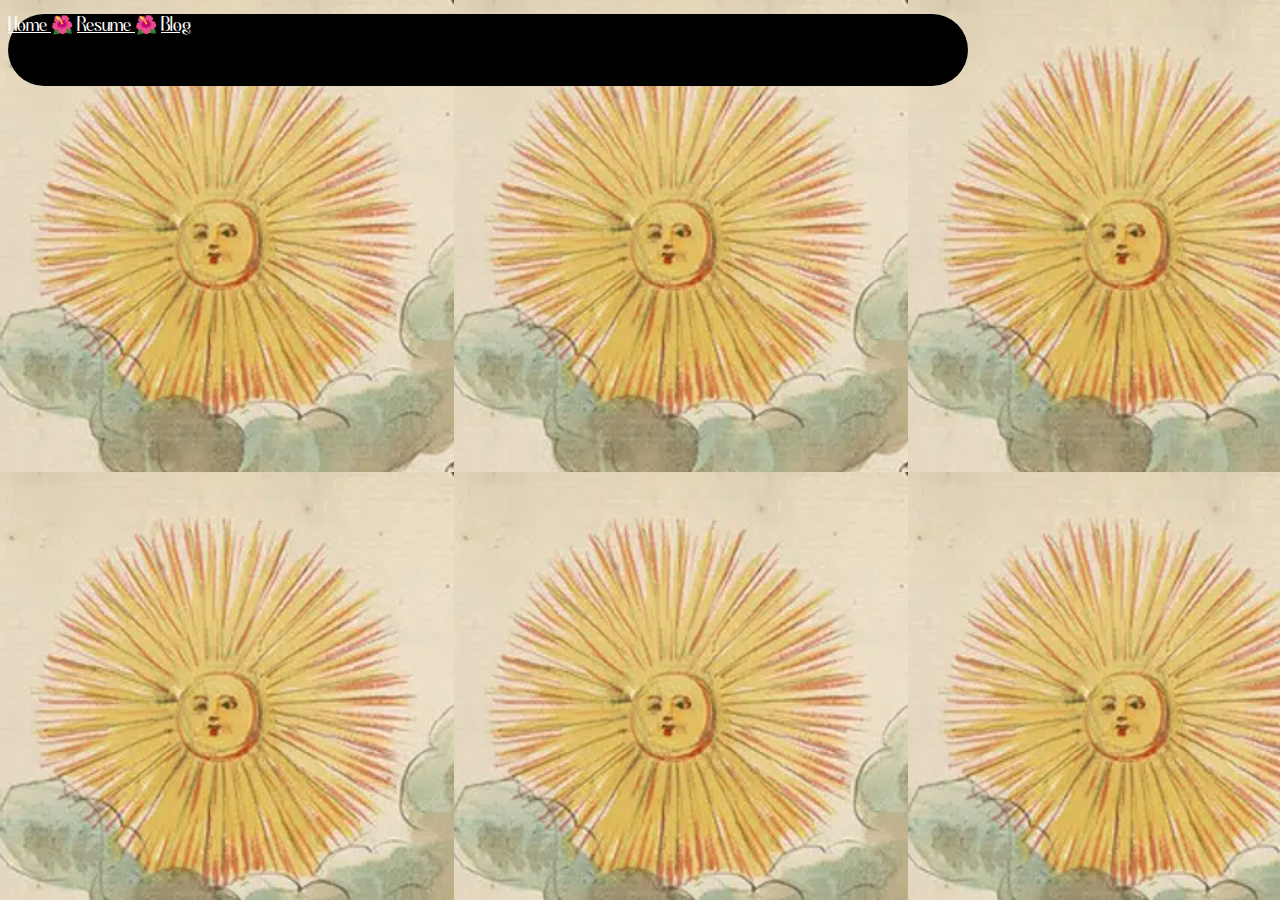
==== blog.html @ e5c40402 "images" ====
<!doctype html>
<html lang="en-US">
    <head>
        <meta charset="utf-8">
        <meta name="viewport" content="width=device-width" />
        <meta name="description" content="Data Scientist, Visual Artist, Musician"/>
        <meta name="keywords" content="Robin, Data Scientist, Visual Artist, Painter, Musician, Fiber Artist, Knitter, Crocheter, Collager"/>
        <meta name="author" content="Robin Zeng"/>
        <link rel="stylesheet" href="styles/style.css" />
        <title>ROBIN</title>
    </head>
    <body>
        <div class="top">
            <div class="nav">
                <a href="">Home </a>
                <a> &#127802; </a>
                <a href="resume"> Resume </a>
                <a> &#127802; </a>
                <a href="blog"> Blog</a>
            </div>
        </div>
    </body>
</html>
---- styles/style.css ----
@font-face {
    font-family: "Rafgins-Regular";
    src: url("Rafgins-Regular.otf") format("opentype");
}

body {
    font-family: "Rafgins-Regular";
    background-image: url('images/sun.png')
}

.head {
    display: flex;
    position: fixed;
    justify-content: center;
    height: 10vh;
}

.nav {
    margin-top: 1.5vh;
    justify-content: center;
    align-items: center;
    border-radius: 100px;
    width: 75vw;
    height: 8vh;
    background-color: black;
    font-size: large;
}

.page {
    display: flex;
    flex-wrap: wrap;
    flex-flow: row;
    height: 90vh;
}

#intro {
    font-size: 35vh;
    margin-top: 15vh;
    margin-left: 1vw;
}

#summary {
    font-size: 10vh;
    margin-left: 1vw;
}

a, a:link, a:visited {
    color: white;
}

a:hover, a:focus, a:active {
    color: white;
    text-decoration: underline;
}
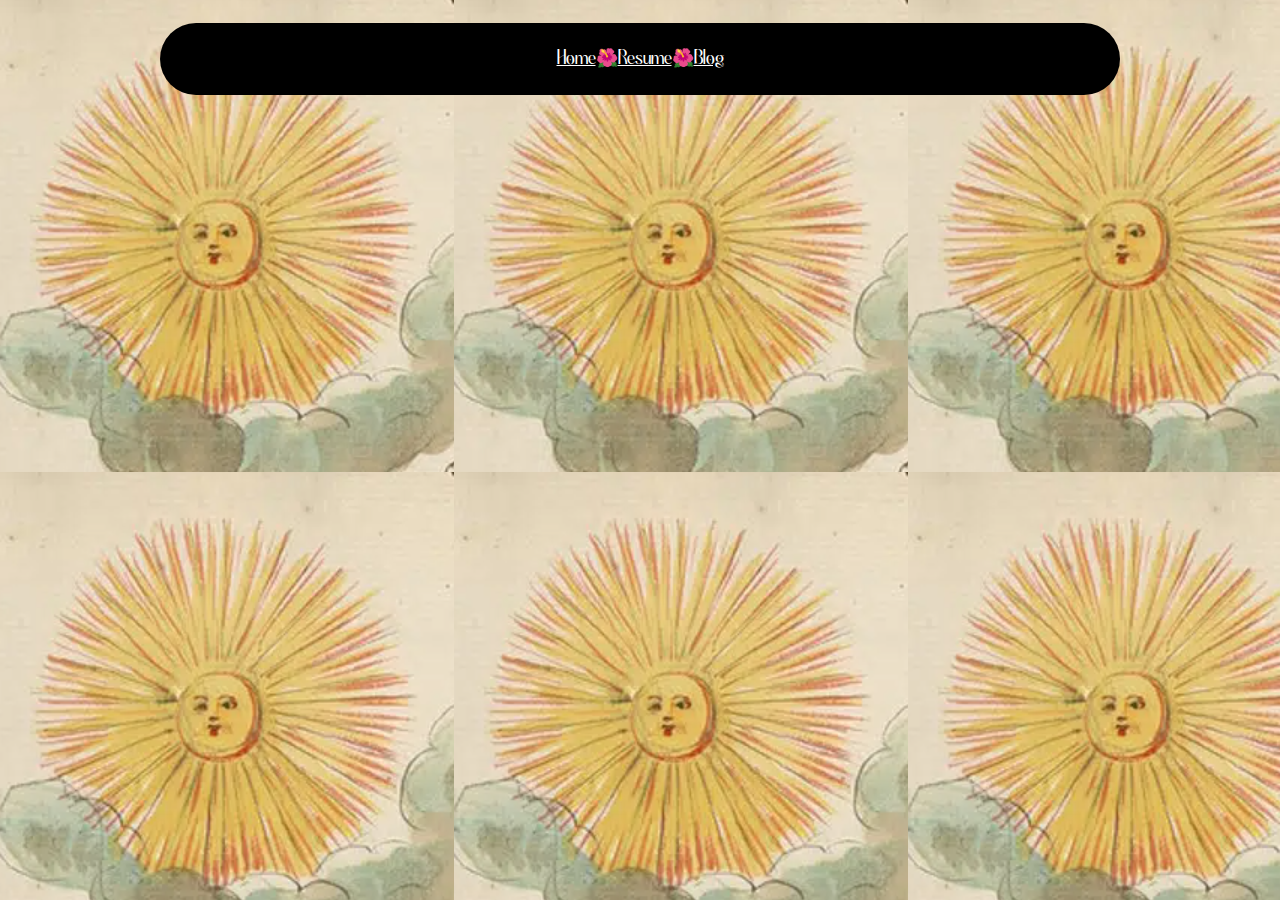
==== commit e339c9aa: "oof" ====
--- a/blog.html
+++ b/blog.html
@@ -10,7 +10,7 @@
         <title>ROBIN</title>
     </head>
     <body>
-        <div class="top">
+        <div class="head">
             <div class="nav">
                 <a href="">Home </a>
                 <a> &#127802; </a>
--- a/styles/style.css
+++ b/styles/style.css
@@ -10,13 +10,15 @@
 
 .head {
     display: flex;
-    position: fixed;
+    margin-top: 1.5vh;
     justify-content: center;
+    align-items: center;
     height: 10vh;
 }
 
 .nav {
-    margin-top: 1.5vh;
+    display: flex;
+    position: fixed;
     justify-content: center;
     align-items: center;
     border-radius: 100px;
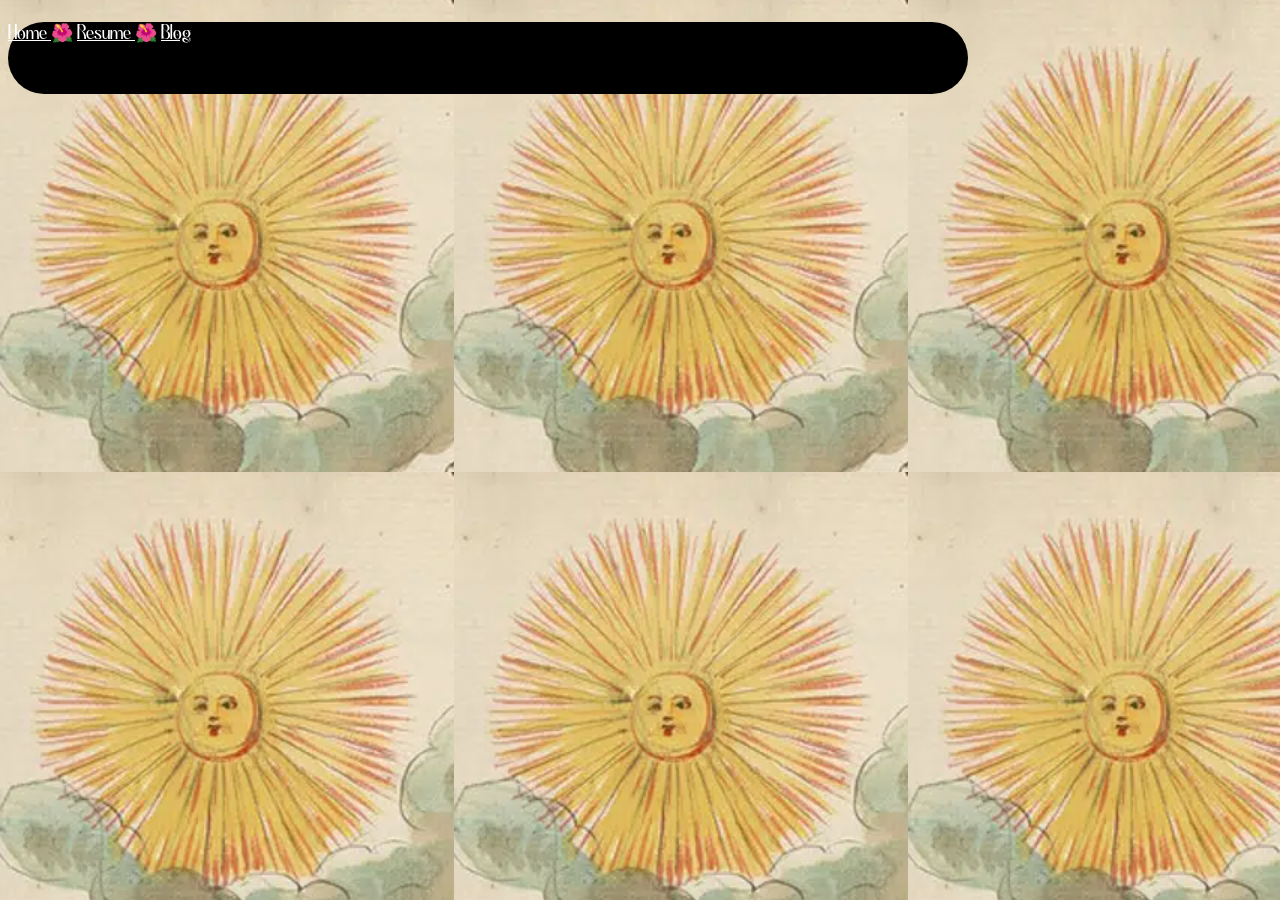
==== commit 25ffc373: "trying to rearrange better :/" ====
--- a/blog.html
+++ b/blog.html
@@ -10,13 +10,15 @@
         <title>ROBIN</title>
     </head>
     <body>
-        <div class="head">
-            <div class="nav">
-                <a href="">Home </a>
-                <a> &#127802; </a>
-                <a href="resume"> Resume </a>
-                <a> &#127802; </a>
-                <a href="blog"> Blog</a>
+        <div class="flex-container">
+            <div class="top">
+                <div class="nav">
+                    <a href="index">Home </a>
+                    &#127802;
+                    <a href="resume"> Resume </a>
+                    &#127802;
+                    <a href="blog"> Blog</a>
+                </div>
             </div>
         </div>
     </body>
--- a/styles/style.css
+++ b/styles/style.css
@@ -5,11 +5,15 @@
 
 body {
     font-family: "Rafgins-Regular";
+    font-size: 8vh;
     background-image: url('images/sun.png')
 }
 
-.head {
-    display: flex;
+.flex-container {
+    display: inline-flex;
+}
+
+.top {
     margin-top: 1.5vh;
     justify-content: center;
     align-items: center;
@@ -17,7 +21,6 @@
 }
 
 .nav {
-    display: flex;
     position: fixed;
     justify-content: center;
     align-items: center;
@@ -29,21 +32,26 @@
 }
 
 .page {
-    display: flex;
-    flex-wrap: wrap;
-    flex-flow: row;
-    height: 90vh;
+    flex-flow: column;
+    align-items: center;
+    height: 80vh;
+    width: 90vw;
+    margin-left: 1vw;
 }
 
 #intro {
-    font-size: 35vh;
-    margin-top: 15vh;
-    margin-left: 1vw;
+    width: 90vw;
+    font-size: 20vh;
+}
+
+h1 {
+    margin-top: 0px;
 }
 
 #summary {
     font-size: 10vh;
-    margin-left: 1vw;
+    position: fixed;
+    bottom: 0px;
 }
 
 a, a:link, a:visited {
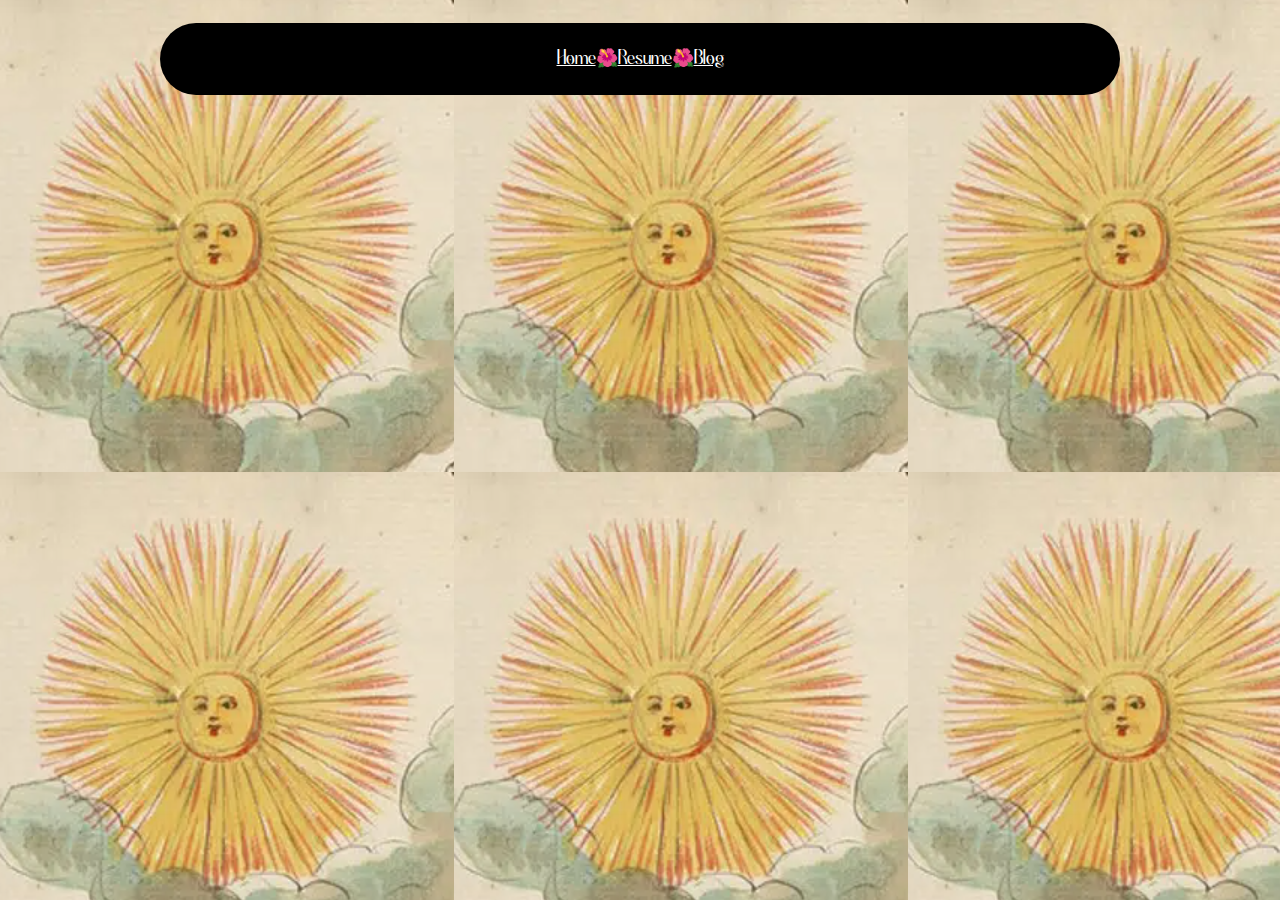
==== commit 7b67c8da: "undoing some work" ====
--- a/blog.html
+++ b/blog.html
@@ -7,18 +7,17 @@
         <meta name="keywords" content="Robin, Data Scientist, Visual Artist, Painter, Musician, Fiber Artist, Knitter, Crocheter, Collager"/>
         <meta name="author" content="Robin Zeng"/>
         <link rel="stylesheet" href="styles/style.css" />
+        <link rel="icon" type="image/x-icon" href="styles/images/sun.png">
         <title>ROBIN</title>
     </head>
     <body>
-        <div class="flex-container">
-            <div class="top">
-                <div class="nav">
-                    <a href="index">Home </a>
-                    &#127802;
-                    <a href="resume"> Resume </a>
-                    &#127802;
-                    <a href="blog"> Blog</a>
-                </div>
+        <div class="top">
+            <div class="nav">
+                <a href="index">Home </a>
+                &#127802;
+                <a href="resume"> Resume </a>
+                &#127802;
+                <a href="blog"> Blog</a>
             </div>
         </div>
     </body>
--- a/styles/style.css
+++ b/styles/style.css
@@ -9,11 +9,8 @@
     background-image: url('images/sun.png')
 }
 
-.flex-container {
-    display: inline-flex;
-}
-
 .top {
+    display: flex;
     margin-top: 1.5vh;
     justify-content: center;
     align-items: center;
@@ -21,6 +18,7 @@
 }
 
 .nav {
+    display: flex;
     position: fixed;
     justify-content: center;
     align-items: center;
@@ -32,6 +30,7 @@
 }
 
 .page {
+    display: flex;
     flex-flow: column;
     align-items: center;
     height: 80vh;
@@ -45,6 +44,7 @@
 }
 
 h1 {
+    display: flex;
     margin-top: 0px;
 }
 
